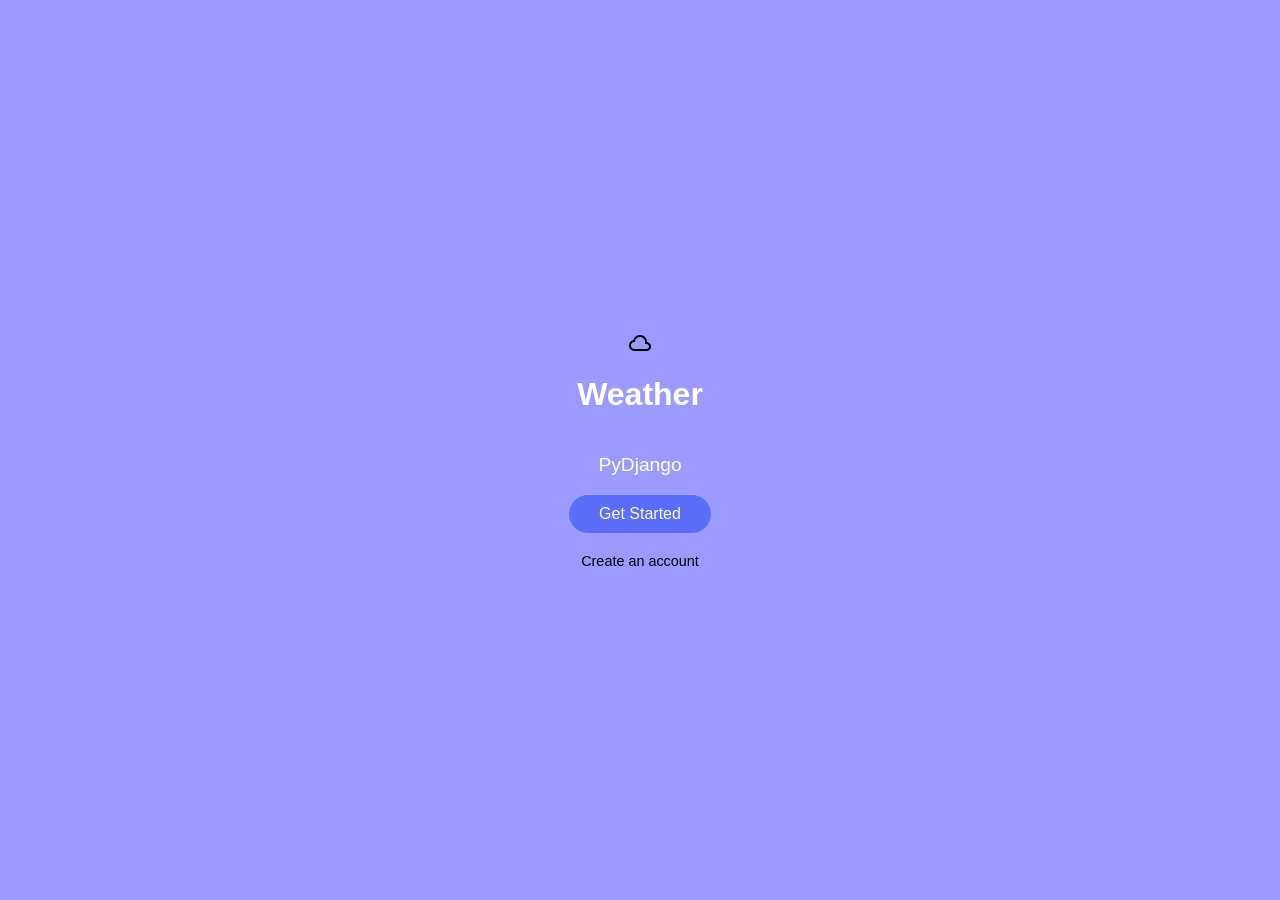
==== index.html @ cd1e8795 "first commit" ====
<!DOCTYPE html>
<html lang="en">
<head>
  <meta charset="UTF-8">
  <meta name="viewport" content="width=device-width, initial-scale=1.0">
  <link rel="stylesheet" href="style.css">
  <link rel="stylesheet" href="https://fonts.googleapis.com/css2?family=Material+Symbols+Outlined:opsz,wght,FILL,GRAD@24,400,0,0&icon_names=cloud" />

  <title>Weather PyDjango</title>
</head>
<body>
  <span class="material-symbols-outlined">
cloud
</span>
  <h1>Weather</h1>
  <p>PyDjango</p>
  <a href="nextpage.html" class="btn">Get Started</a>
  <a href="./register.html" id="btn">Create an account</a>
</body>
</html>
---- style.css ----
body {
  background-color: #9b9bff; 
  margin: 0;
  height: 100vh;
  display: flex;
  flex-direction: column;
  align-items: center;
  justify-content: center;
  font-family: Arial, sans-serif;
  text-align: center;
}

img {
  width: 150px;
  margin-bottom: 20px;
}
h1 {
  color: white;
}

p {
  color: white;
  font-size: 1.2em;
}
.btn {
  background-color: #5a6dfb;
  color: white;
  border: none;
  border-radius: 20px;
  padding:10px 30px;
  cursor: pointer;
  text-decoration: none;
}

.btn:hover {
  background-color: #3f54e0;
}

#btn {
  background: none;
  border: none;
  color: black;
  margin-top: 20px;
  cursor: pointer;
  font-size: 0.9em;
  text-decoration: none;
}
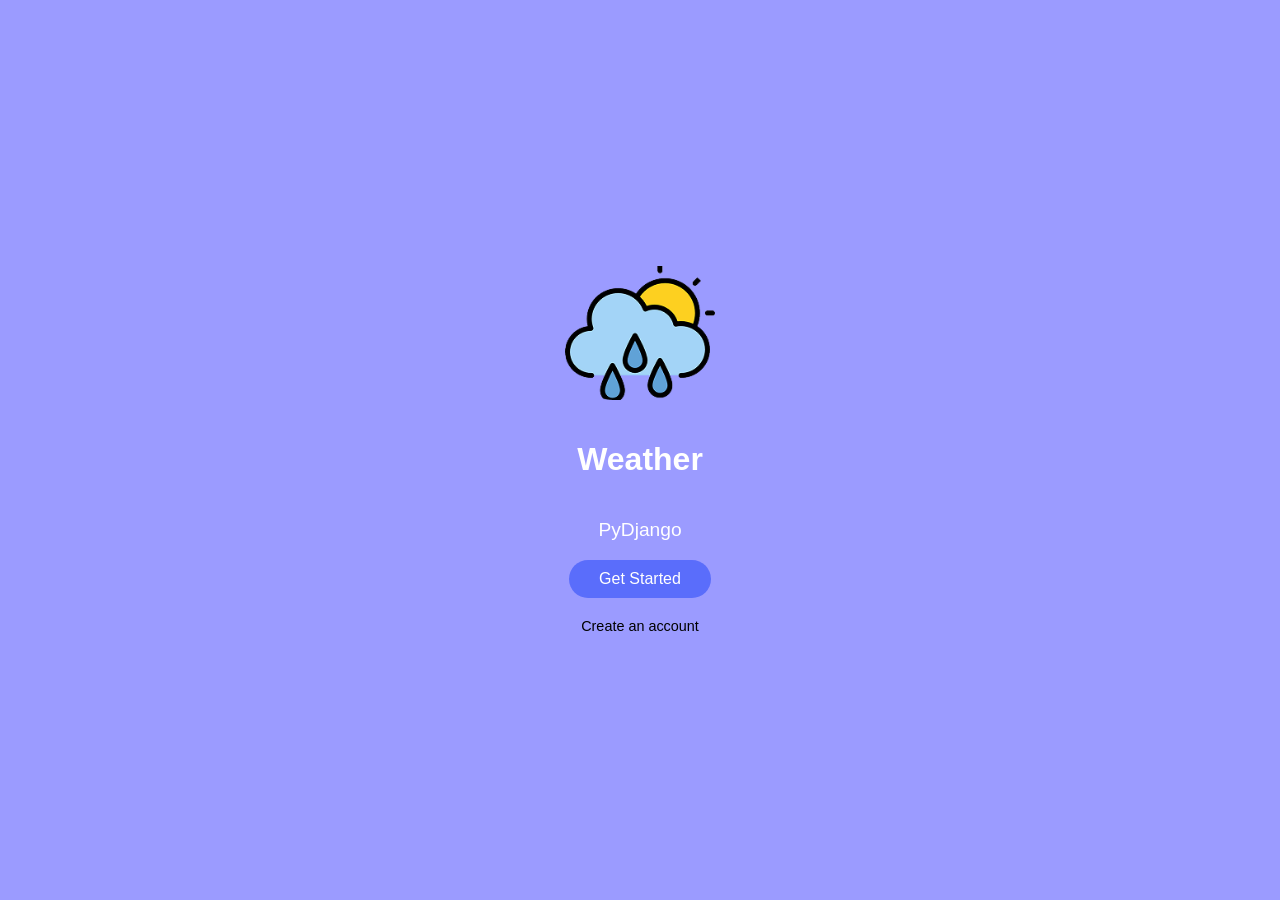
==== commit 86468d22: "second" ====
--- a/index.html
+++ b/index.html
@@ -9,8 +9,7 @@
   <title>Weather PyDjango</title>
 </head>
 <body>
-  <span class="material-symbols-outlined">
-cloud
+  <img src="./cloudy 1.png" alt="cloudy">
 </span>
   <h1>Weather</h1>
   <p>PyDjango</p>
